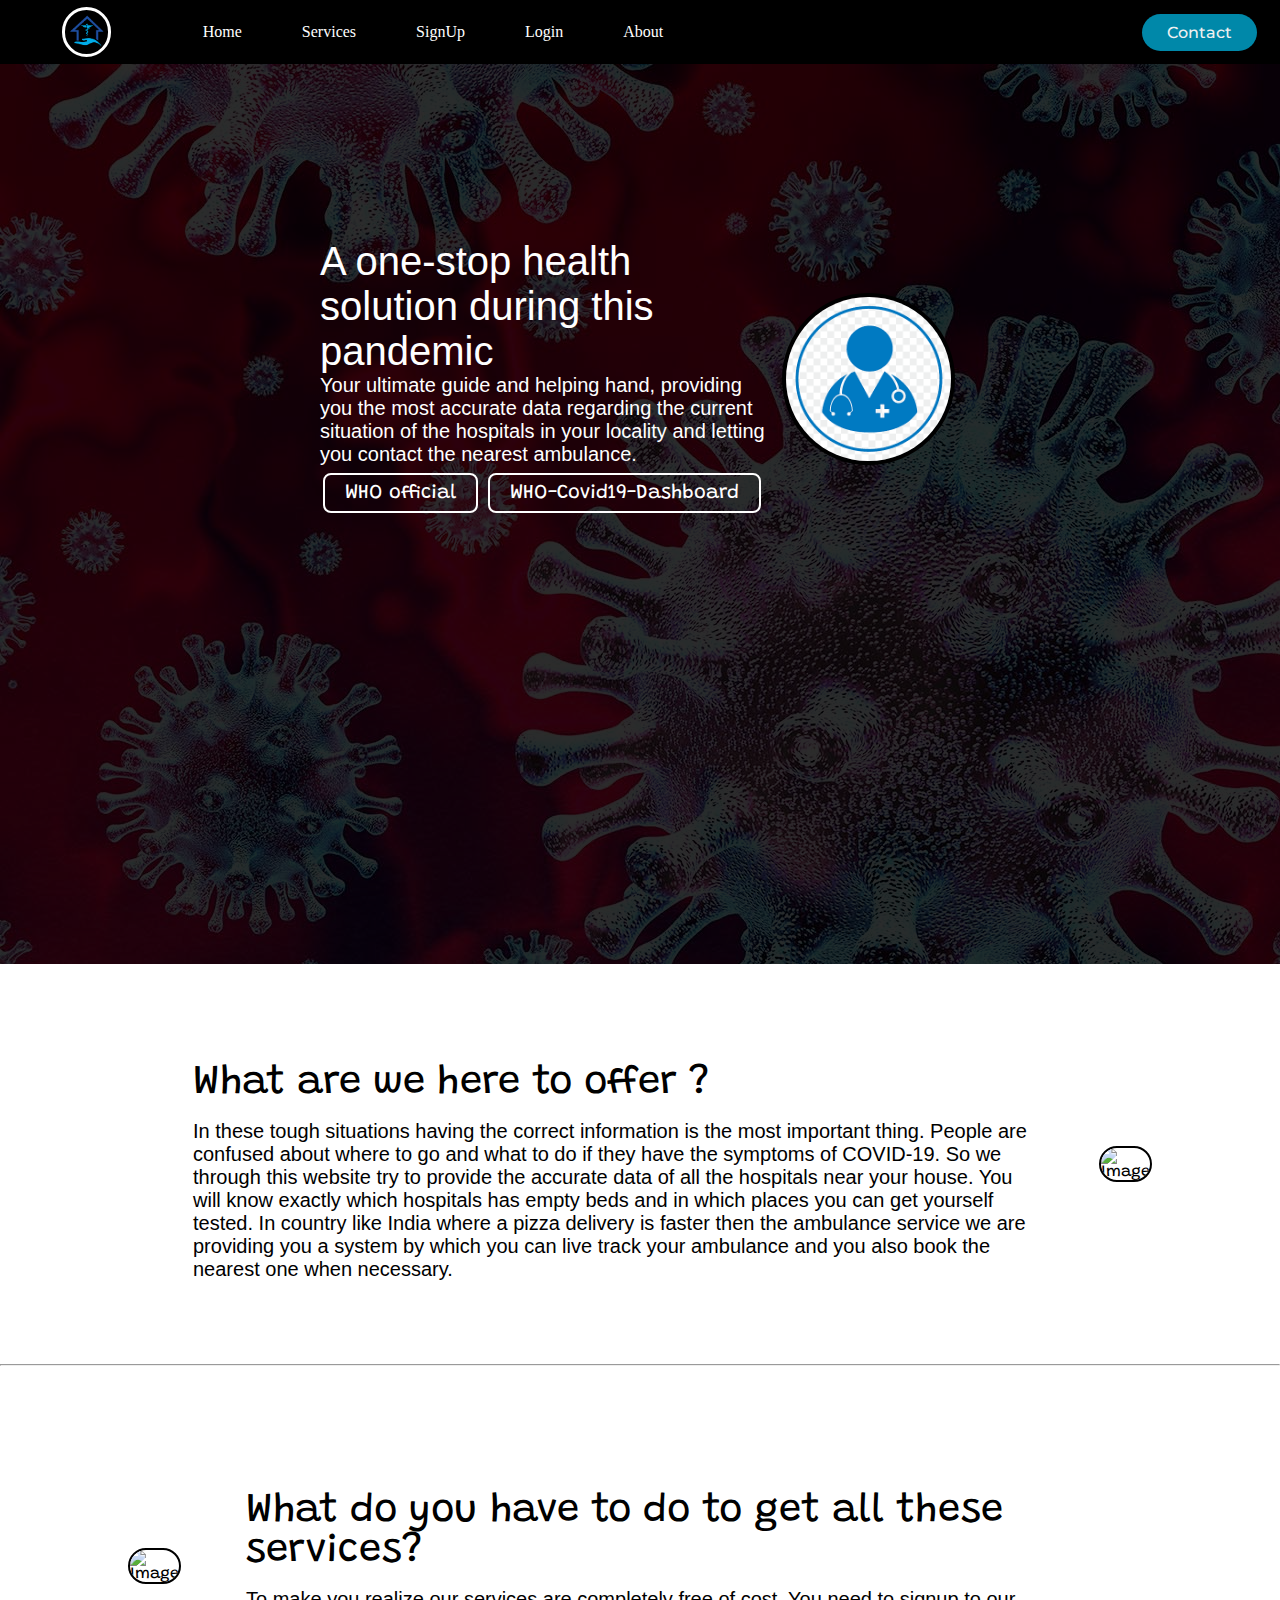
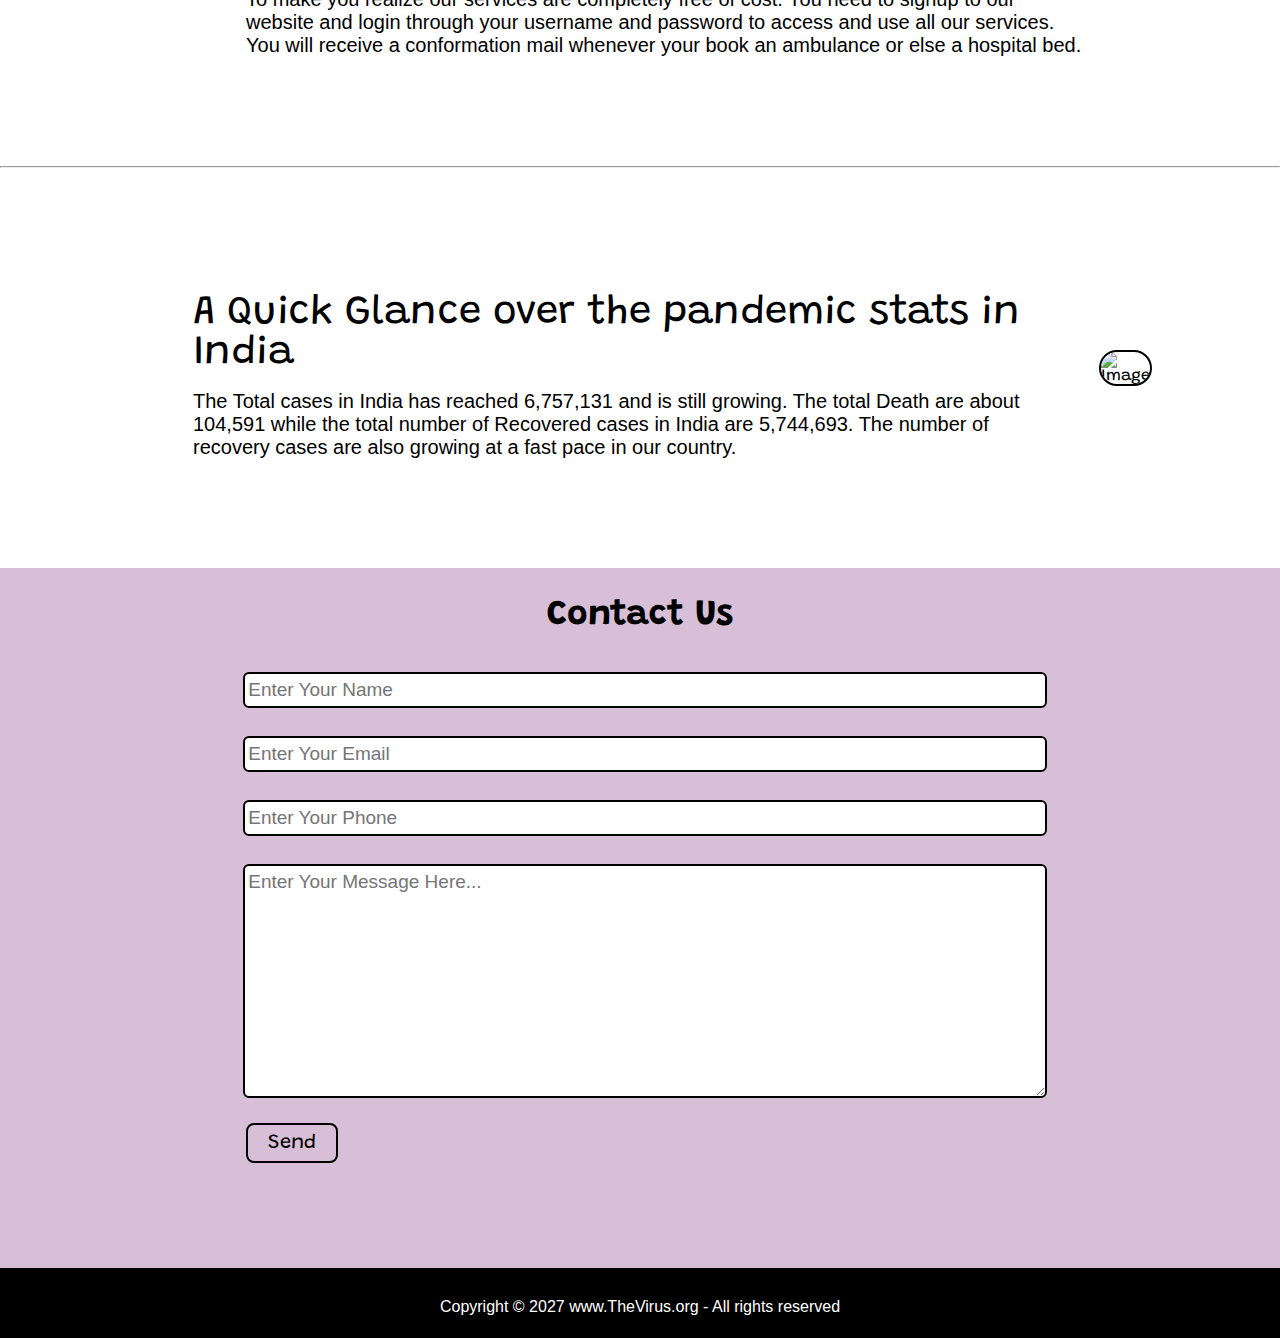
==== index.html @ 6fb3fda1 "update index" ====
<!DOCTYPE html>
    <head>
        <meta charset="utf-8">
        <meta http-equiv="X-UA-Compatible" content="IE=edge">

        <title>THEVIRUS.org</title>
        <meta name="description" content="">
        <meta name="viewport" content="width=device-width, initial-scale=1">
        
        <link rel="stylesheet" href="style.css" class="rel">
    <link rel="stylesheet" href="responsive.css" class="rel">

        <link href="https://fonts.googleapis.com/css?family=Montserrat:500&display=swap" rel="stylesheet">
    </head>
    <body>
        <nav class="navbar h-nav-resp" style="background: black;">
            <ul class="nav-list v-class-resp">
                <div class="logo"><img src="images/logo-1.png" alt="logo"></div>
                <li><a href="#">Home</a></li>
                <li><a href="#about">Services</a></li>
                <li><a href="#blog">SignUp</a></li>
                <li><a href="#blog">Login</a></li>
                <li><a href="">About</a></li>
            </ul>
            <div class="rightNav v-class-resp">
                <a class="cta" href="#contact">Contact</a>
            </div>
            <div class="burger">
                <div class="line"></div>
                <div class="line"></div>
                <div class="line"></div>
            </div>
        </nav>    
        <section class="background firstsection" style=" background: rgba(0, 0, 0, 0.829) url('corona-back.jpg');">
            <div class="box-main">
                <div class="firstHalf">
                    <p class="text-big">A one-stop health solution during this pandemic</p>
                    <p class="text-small">Your ultimate guide and helping hand, providing you the most accurate data regarding 
                        the current situation of the hospitals in your locality and letting you contact the nearest ambulance.</p>
                        <div class="buttons">
                           <a href="https://www.who.int/"><button class="btn">WHO official</button></a> 
                            <a href="https://covid19.who.int/"><button class="btn">WHO-Covid19-Dashboard</button></a>
                        </div>
                </div>
                <div class="secondHalf">   
                   <img src="logo.png" alt="logo">
                </div>
            </div>
        </section> 
        <section class="section" id="about">
            <div class="paras">
            <p class="sectionTag text-big">What are we here to offer ?</p>
            <p class="sectionSubTag text-small"> In these tough situations having the correct information is the most important thing. 
                People are confused about where to go and what to do if they have the symptoms of COVID-19. 
                So we through this website try to provide the accurate data of all the hospitals near your house. 
                You will know exactly which hospitals has empty beds and in which places you can get yourself tested. 
                In country like India where a pizza delivery is faster then the ambulance service we are providing you a system 
                by which you can live track your ambulance and you also book the nearest one when necessary.
            </p>
        </div>
            <div class="thumbnail">
                <img src="https://source.unsplash.com/900x900/?pandemic,Coronavirus" alt="Image" class="imgFluid">
            </div>
        </section>
        <hr>
        <section class="section section-left">
            <div class="paras">
            <p class="sectionTag text-big">What do you have to do to get all these services?</p>
            <p class="sectionSubTag text-small">To make you realize our services are completely free of cost. 
                You need to signup to our website and login through your username and password to access and use all our services.
                 You will receive a conformation mail whenever your book an ambulance or else a hospital bed.

            </p>
        </div>
            <div class="thumbnail">
                <img src="https://source.unsplash.com/900x900/?Covid19,face-masks" alt="Image" class="imgFluid">
            </div>
        </section>
        <hr>
        <section class="section">
            <div class="paras">
            <p class="sectionTag text-big">A Quick Glance over the pandemic stats in India</p>
            <p class="sectionSubTag text-small"> The Total cases in India has reached 6,757,131	and is still growing.
                 The total Death are about 104,591 while the total number of Recovered cases in India are 5,744,693. The 
                 number of recovery cases are also growing at a fast pace in our country.  
            </p>
        </div>
            <div class="thumbnail">
                <img src="https://source.unsplash.com/900x900/?coronavirus,vaccine" alt="Image" class="imgFluid">
            </div>
        </section>
        
        <section class="contact" id="contact" action="contactform.php" method="post">
            <h1 class="text-center">Contact Us</h1 >
            <div class="form">
            
            <form action="contactform.php" method="post" >
                
                <input type="text" name="name" class="form-input" placeholder="Enter Your Name" required><br>
                
                <input type="email" name="email" class="form-input" placeholder="Enter Your Email" required><br>
                
                <input type="tel" name="phone" class="form-input" placeholder="Enter Your Phone" required><br>
                
                <textarea name="msg" class="form-input" cols="30" rows="10" placeholder="Enter Your Message Here..." required></textarea><br>
                <input type="submit" name="submit" value="Send" class="btn btn-dark">
            </form>
        </div>
        </section>
        <footer>
            <p class="text-footer">
                Copyright &copy; 2027 www.TheVirus.org - All rights reserved
            </p>
        </footer>

        <script type="text/javascript" src="resp.js"></script>
    </body>
</html>
---- style.css ----
@import url('https://fonts.googleapis.com/css2?family=Grandstander:wght@100;400&display=swap');
*{
    margin: 0;
    padding: 0;
}
html{
    scroll-behavior: smooth;
}


.logo{
    width: 20%;
    display: flex;
    justify-content: center;
    align-items : center;
}
.logo img{
    width: 25%;
    border: 3px solid white;
    border-radius: 50px;
    margin: 1px;
}
.navbar{
    display: flex;
    align-items: center;
    justify-content: center;
    position: sticky;
    top: 0;
    cursor: pointer;
    
}
.nav__links a,
.cta,
.overlay__content a {
  font-family: "Montserrat", sans-serif;
  font-weight: 500;
  color: #edf0f1;
  text-decoration: none;
}
.cta {
    padding: 9px 25px;
    background-color: rgba(0, 136, 169, 1);
    border: none;
    border-radius: 50px;
    cursor: pointer;
    transition: background-color 0.3s ease 0s;
  }
.nav-list{
width:70%;
display: flex;
align-items: center;
}
.nav-list li{
list-style: none; 
padding: 23px 30px; 
}
.nav-list li a{
text-decoration: none;
color: white;
}
.nav-list li a:hover{
    text-decoration: none;
    color: grey;
    }
.rightNav{
     width: 30%;
     text-align: right;
     padding: 0 23px;
     color: white;
}
.rightNav li{
    width: 30%;
    text-align: right;
    padding: 0 23px;
    color: white;
}

#search{
     padding: 5px;
     font-size: 17px;
     border: 2px solid grey;
     border-radius: 9px; 
     background: none;
    /* color: white; */
}
.background{
    background: rgba(0, 0, 0, 0.829) url('corona-back.jpg');
    background-size: 2000px;
    background-blend-mode: darken;
}

.firstsection{
    height: 100vh;
}
.box-main{
    display: flex;
    justify-content: center;
    align-items: center;
    color: white;
    font-family: 'Segoe UI', 'Segoe UI', Tahoma, Geneva, Verdana, sans-serif;
    max-width: 50%;
    margin: auto;
    height: 70%;
}
.firstHalf{
    width: 75%;
    display: flex;
    flex-direction: column ;
    justify-content: center;
}
.secondHalf{
    width: 30%;
}
.secondHalf img{
width: 90%;
border: 4px solid black;
border-radius: 200px;
display: block;
margin: auto;
}
.text-big{
font-size: 40px;
}
.text-small{
    font-size: 20px;
}
.btn{
    padding: 8px 20px ;
    margin: 7px 3px;
    border: 2px solid white;
    border-radius: 8px;
    font-size: 15px;
    background: none;
    color: white;
    cursor: pointer;
    font-family: 'Grandstander', cursive;
    font-size: 20px; 
}
.btn-sm{
    padding: 6px 10px;
    vertical-align: middle;
    font-size: 16px; 
}
.btn-dark{
    color: black;
    border: 2px solid black;
}
.section{
    height: 400px;
    display: flex;
    align-items: center;
    justify-content: space-evenly;
    max-width: 80%;
    margin: auto;
    font-family: 'Grandstander', cursive;
    
}
.section-left{
    flex-direction:row-reverse ;
}
.paras{
    padding: 0px 65px;
}
.sectionTag{
    padding:  16px 0;
}
.sectionSubTag{
    font-family: 'Segoe UI', Tahoma, Geneva, Verdana, sans-serif;
}
.thumbnail img{
    width: 250px;
    border: 2px solid black;
    border-radius: 25px;
    margin: top;
}
.contact{
    background-color: thistle;
    height: 700px;
}
.text-center{
    text-align: center;
    padding-top: 30px;
    font-family: 'Grandstander', cursive;
    font-size: 35px;
}
.form{
    max-width: 62%;
    margin: 25px auto;
}
.form-input{
    margin: 14px 0;
    padding: 5px 3px;
    width: 100%;
    border: 2px solid black;
    border-radius: 6px;
    font-size: 19px;
    font-family: 'Gill Sans', 'Gill Sans MT', Calibri, 'Trebuchet MS', sans-serif;
}
.text-footer
{
    text-align: center;
    padding: 30px 0;
    font-family: 'Segoe UI', Tahoma, Geneva, Verdana, sans-serif;
    display: flex;
    justify-content: center; 
    color: white;
     background: black;
     height: 10px;
}
.burger{
    display: none;
    position: absolute;
    cursor: pointer;
    right: 5%;
    top: 15px; 
}
.line{
    width: 33px;
    background-color: white;
    height: 4px;
    margin: 3px 3px; 

}
---- responsive.css ----
@media only screen and (max-width: 1140px){
    .nav-list{
        flex-direction: column;
    }
    .navbar{
        flex-direction: column;
        transition: all 0.7s ease-out;
        height: 478px;
    }
    .rightNav{
        text-align: center;
        color: white;
    }
    .box-main{
        flex-direction: column-reverse;
        max-width: 100%;
    }
    #search{
        width: 100%;
    }
    .burger{
        display: block; 
    }
    .h-nav-resp{
        height: 72px;
    }
    .v-class-resp{
        opacity: 0;
    }
    .section{
        height: fit-content;
        flex-direction: column-reverse ;
        text-align: center;
        padding: 20px;
    }
    .text-small{
        text-align: center;
    }
    .text-big{
        text-align: center;
    }
    .buttons{
        text-align: center;
    }
    .paras{
        padding: 0px;
    }
}
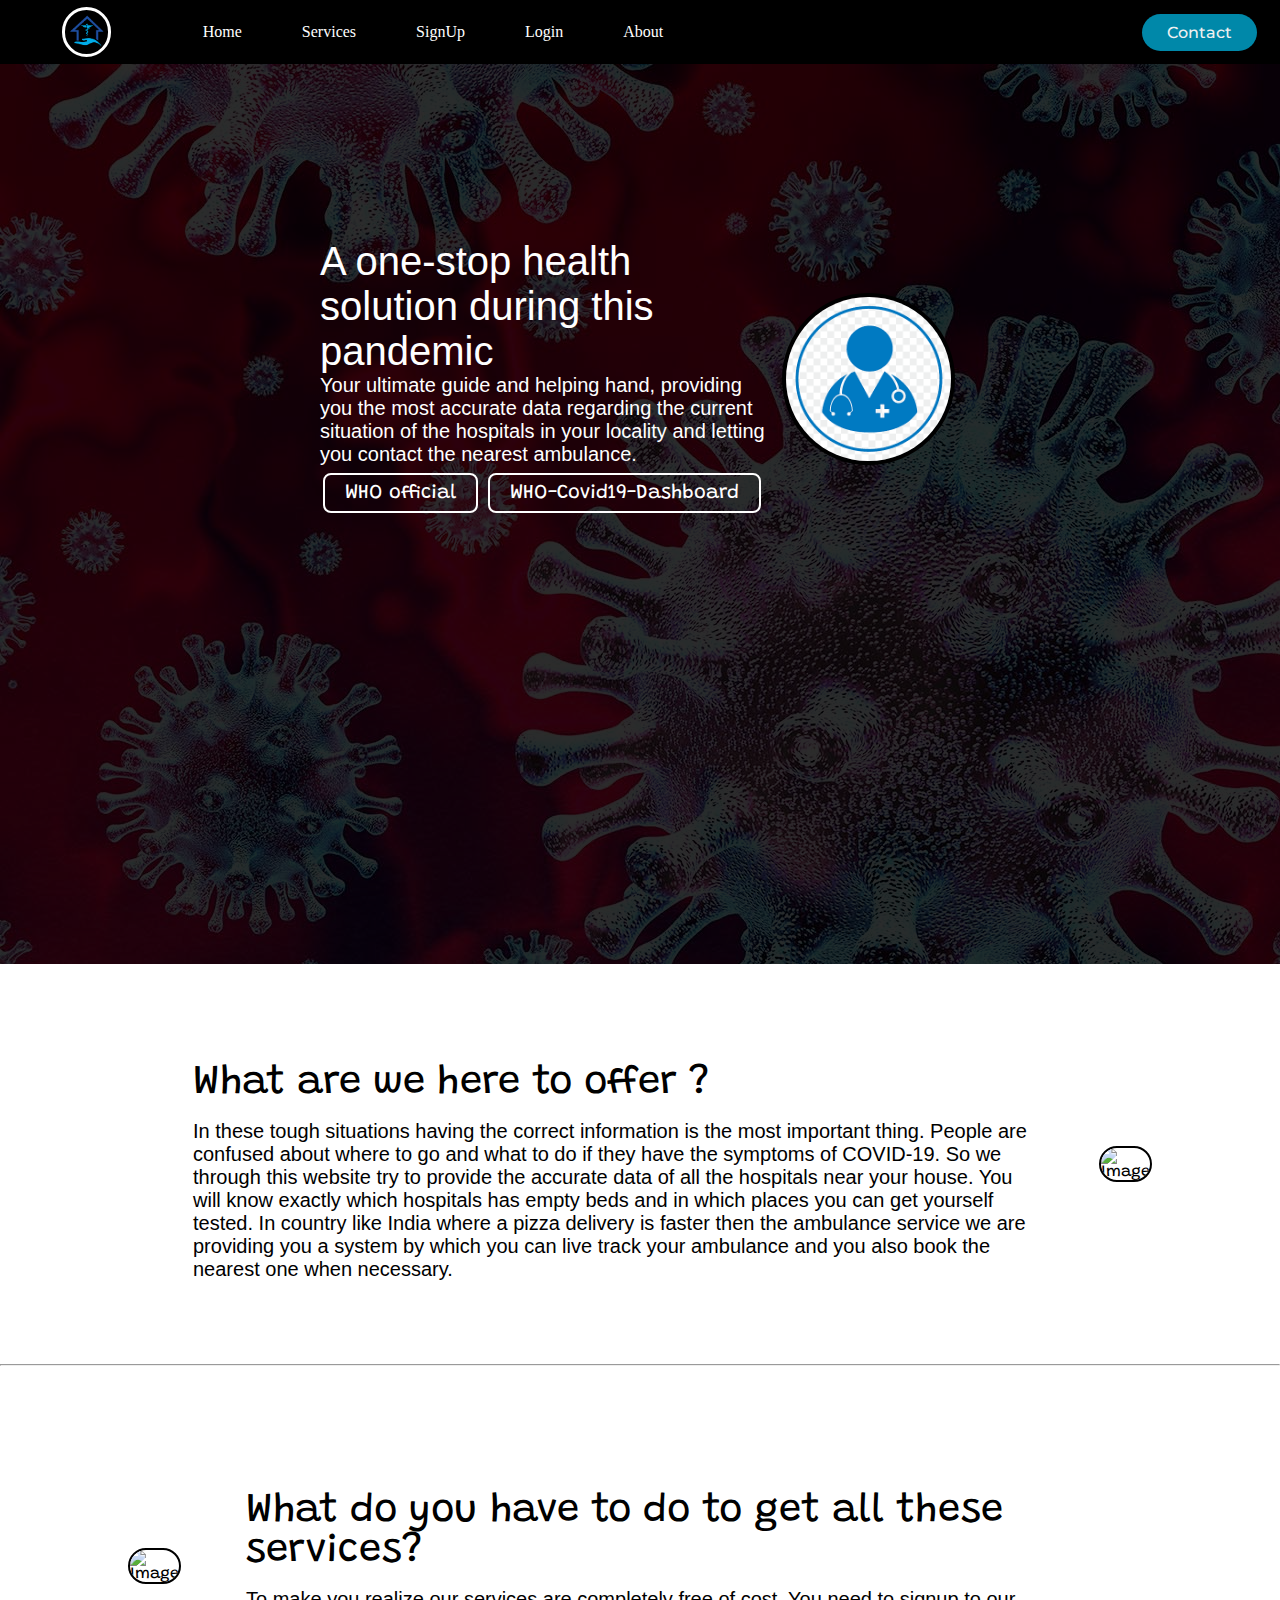
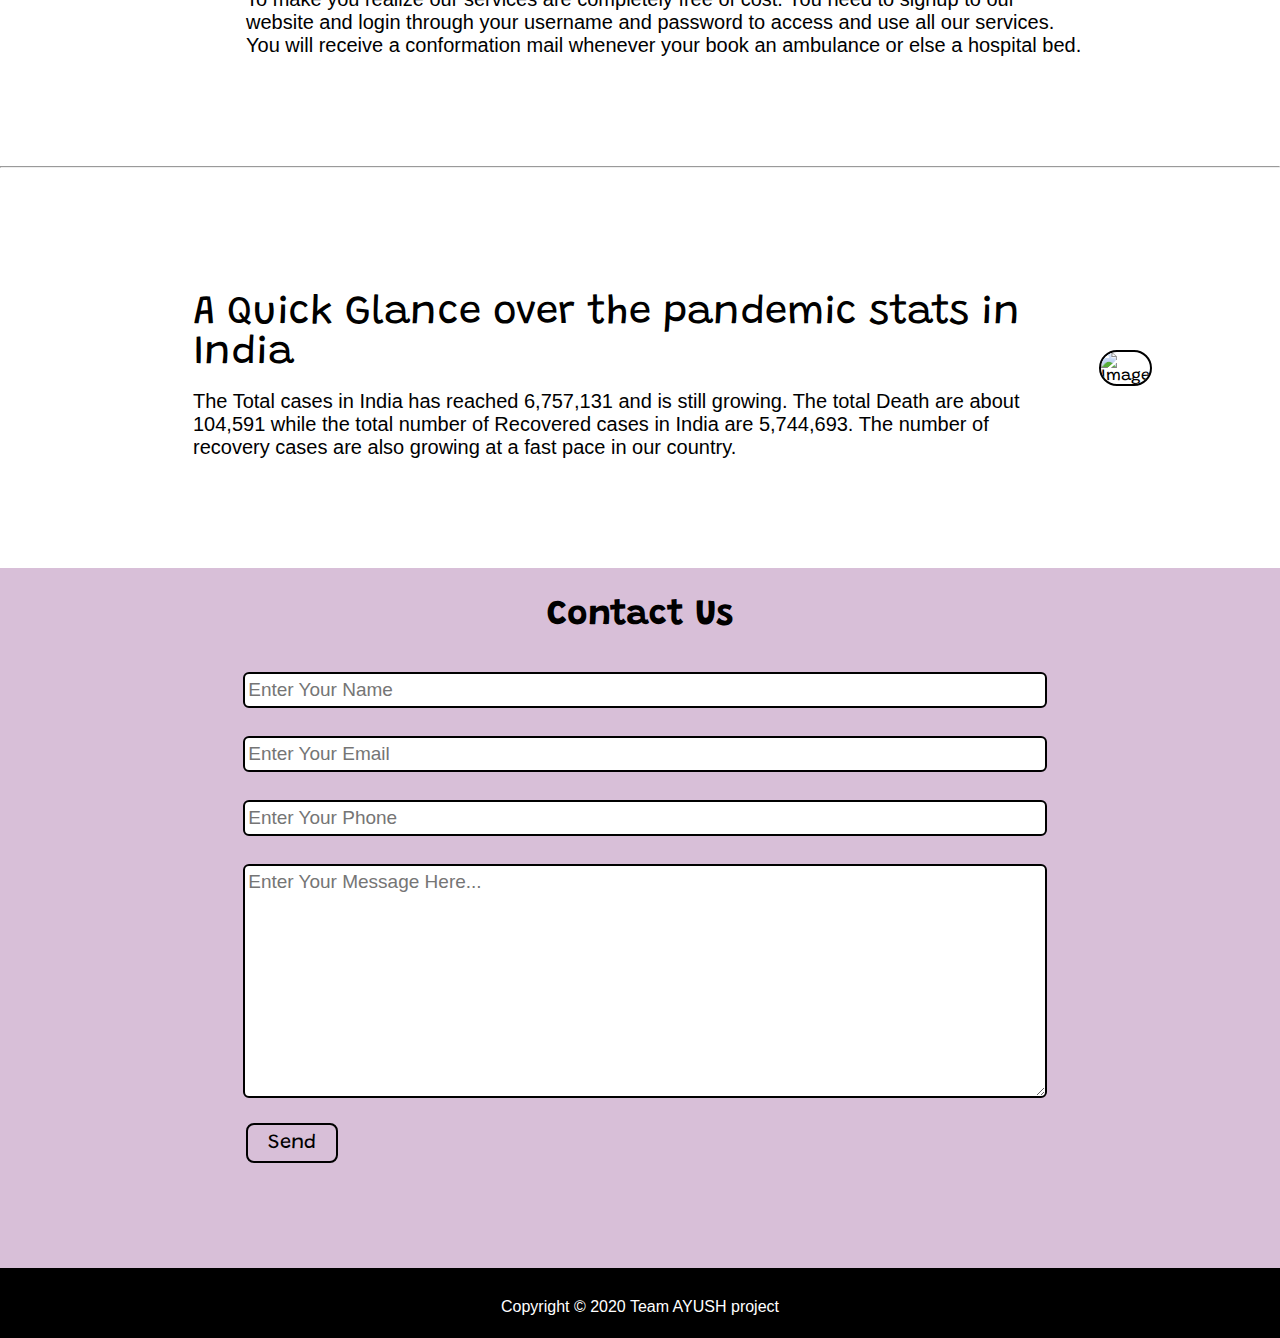
==== commit 50baac2a: "Update index.html" ====
--- a/index.html
+++ b/index.html
@@ -109,7 +109,7 @@
         </section>
         <footer>
             <p class="text-footer">
-                Copyright &copy; 2027 www.TheVirus.org - All rights reserved
+                Copyright &copy; 2020 Team AYUSH project
             </p>
         </footer>
 
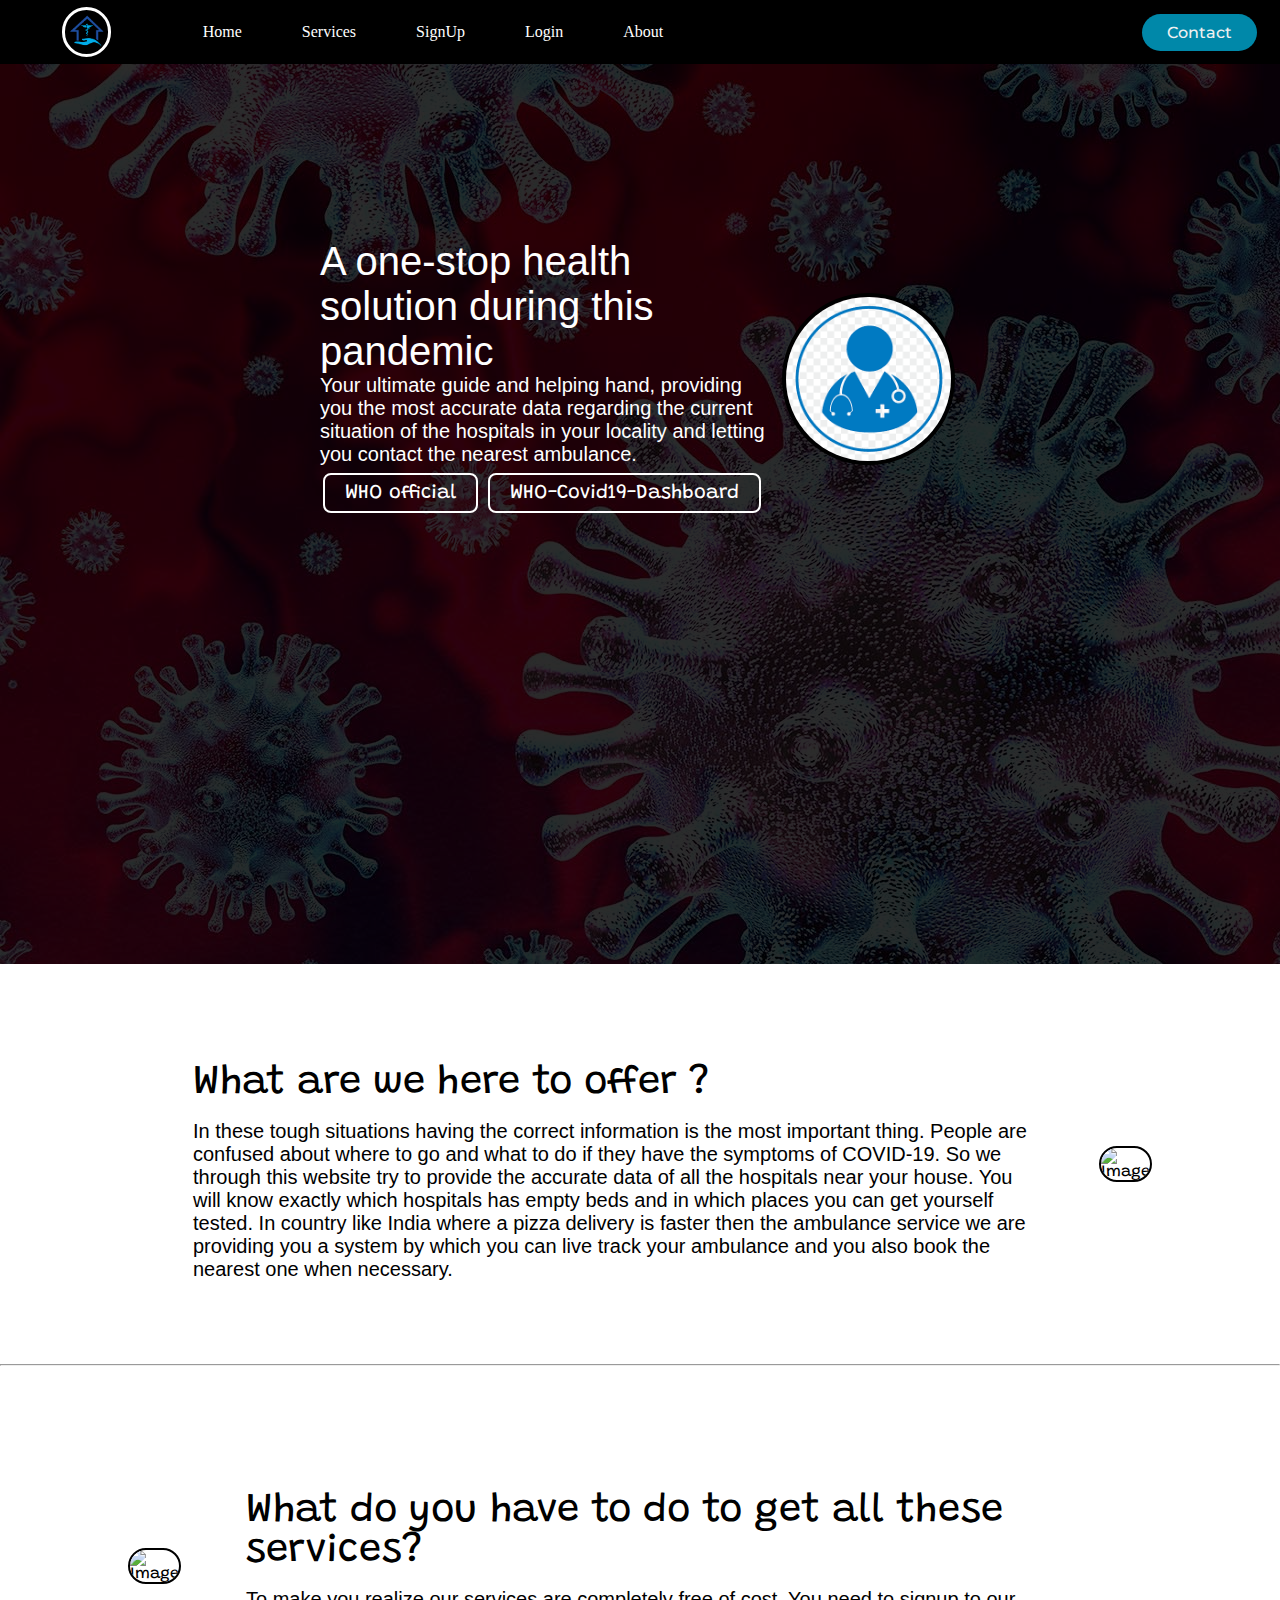
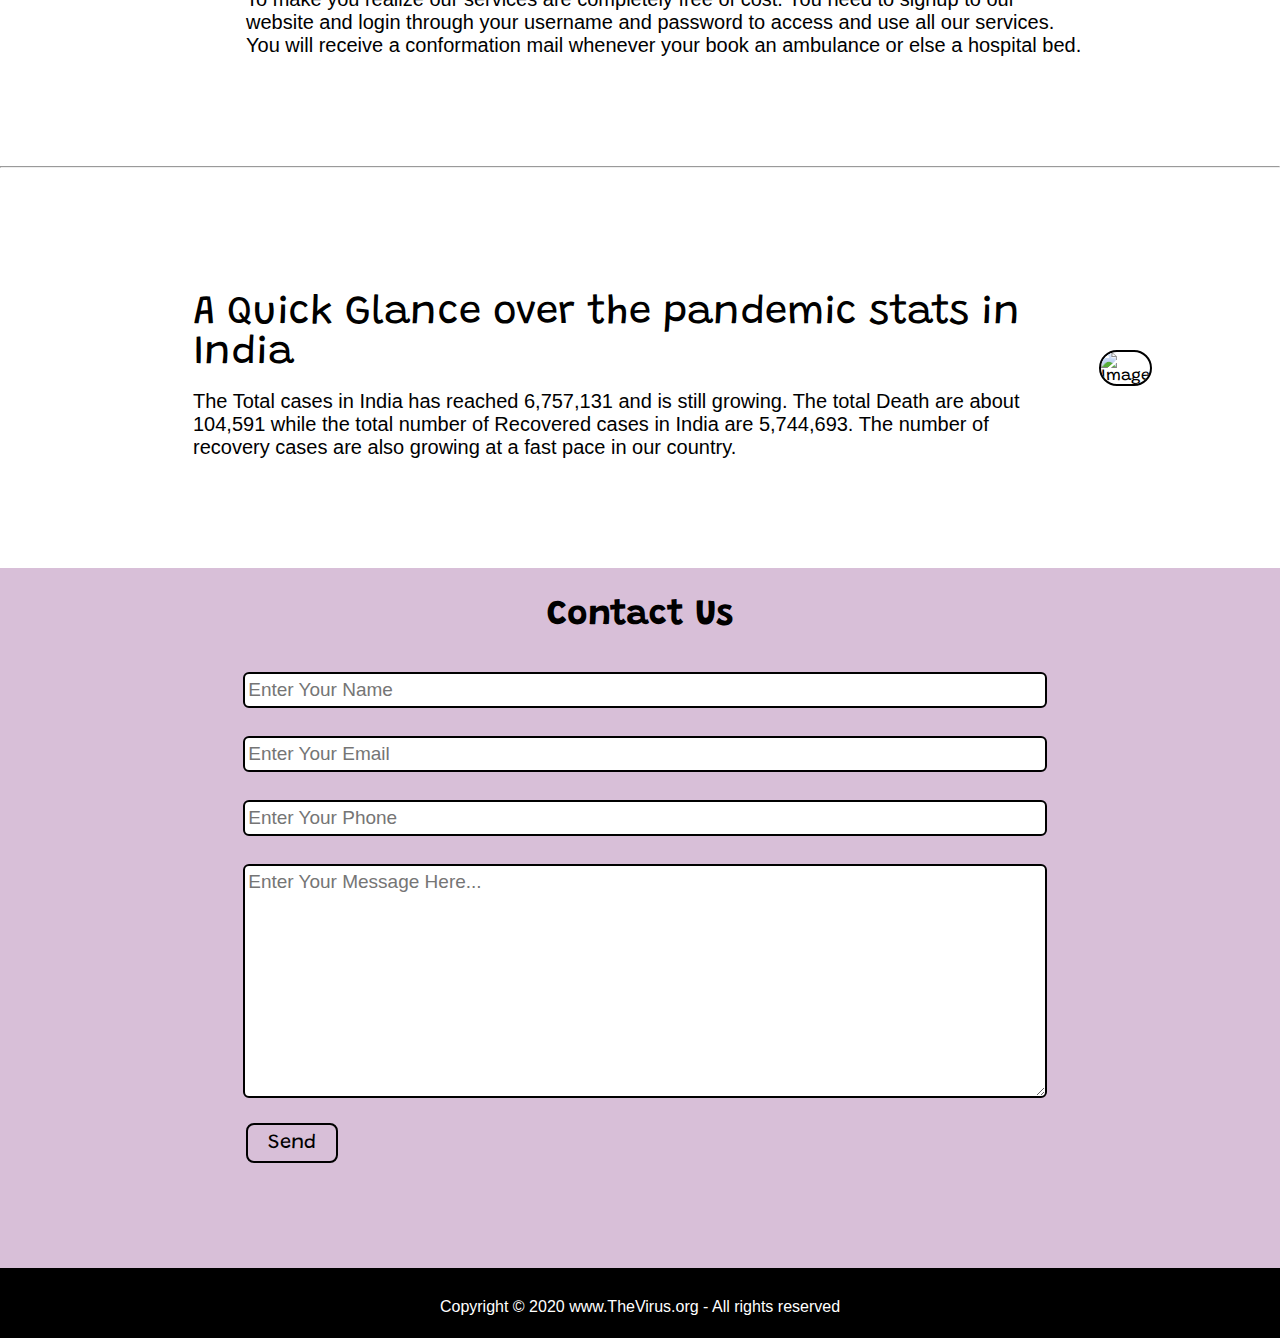
==== commit f3b83dfb: "updated" ====
--- a/index.html
+++ b/index.html
@@ -109,7 +109,7 @@
         </section>
         <footer>
             <p class="text-footer">
-                Copyright &copy; 2020 Team AYUSH project
+                Copyright &copy; 2020 www.TheVirus.org - All rights reserved
             </p>
         </footer>
 
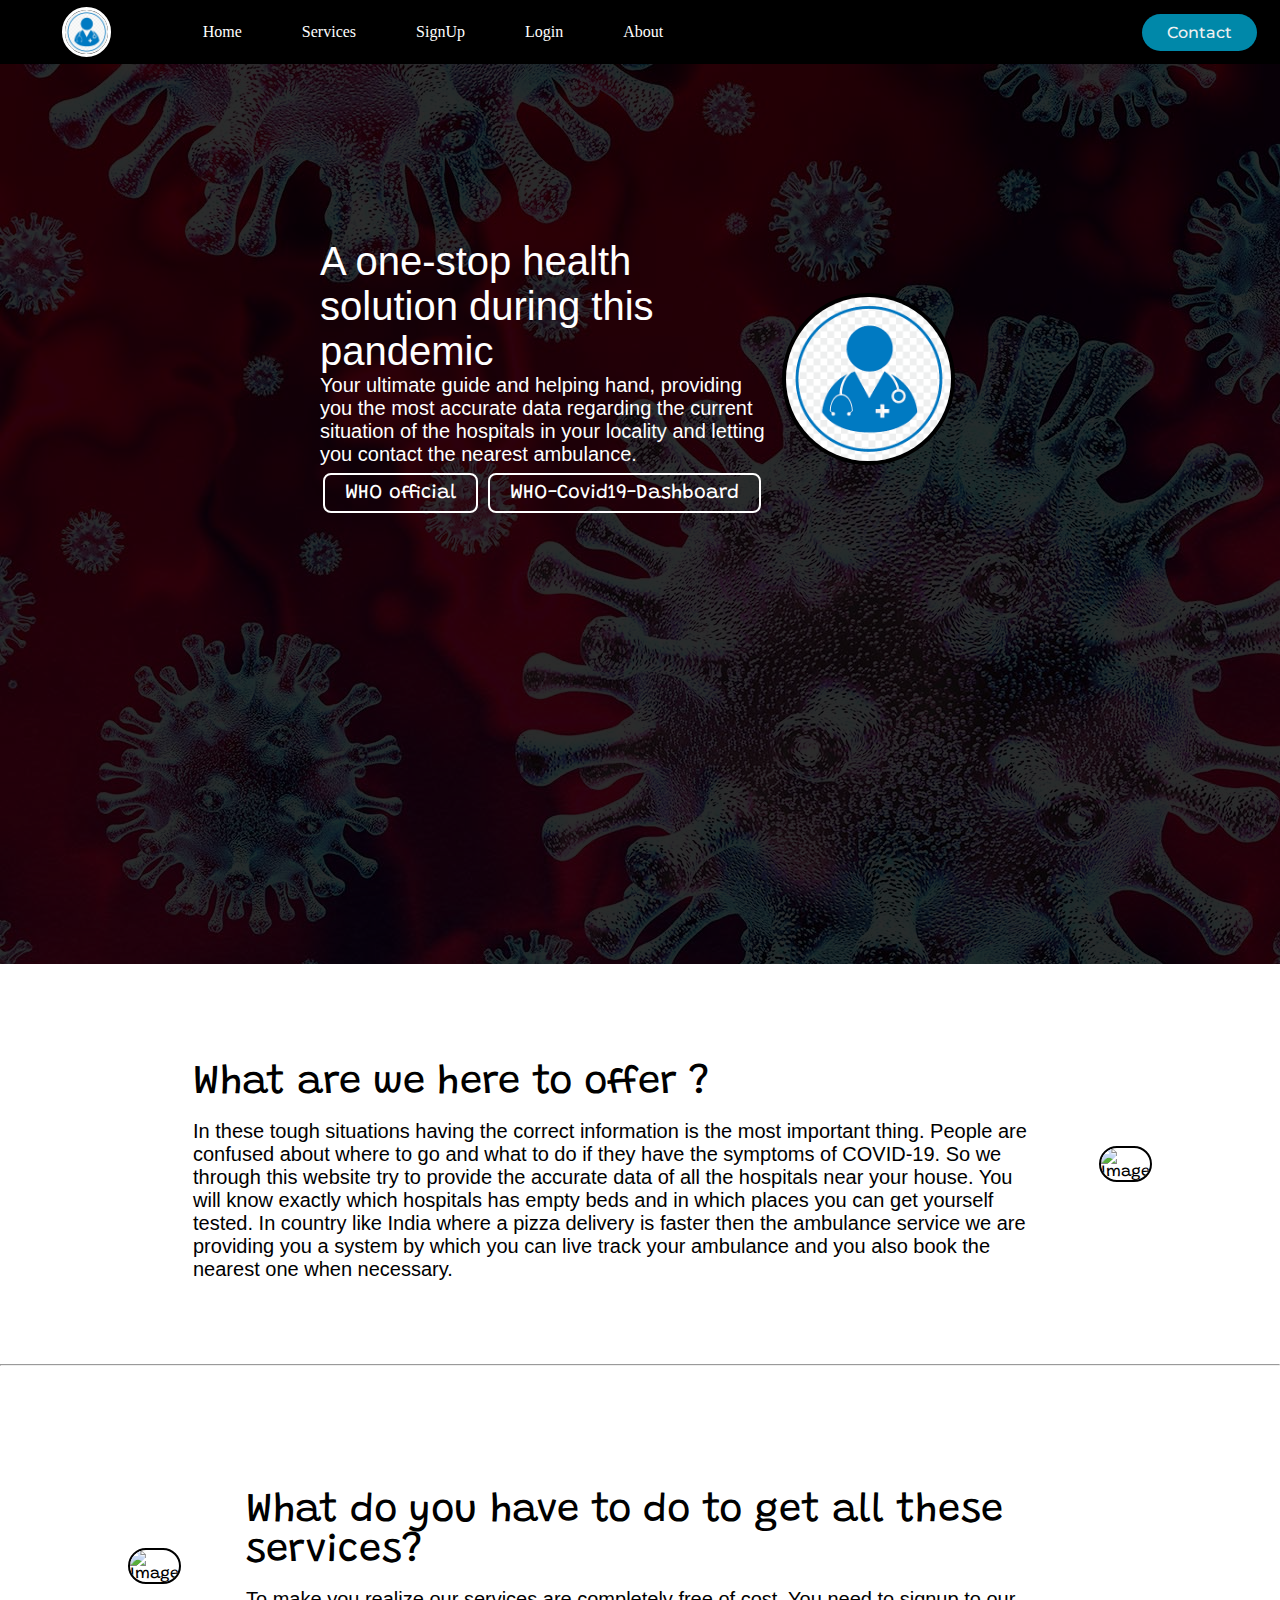
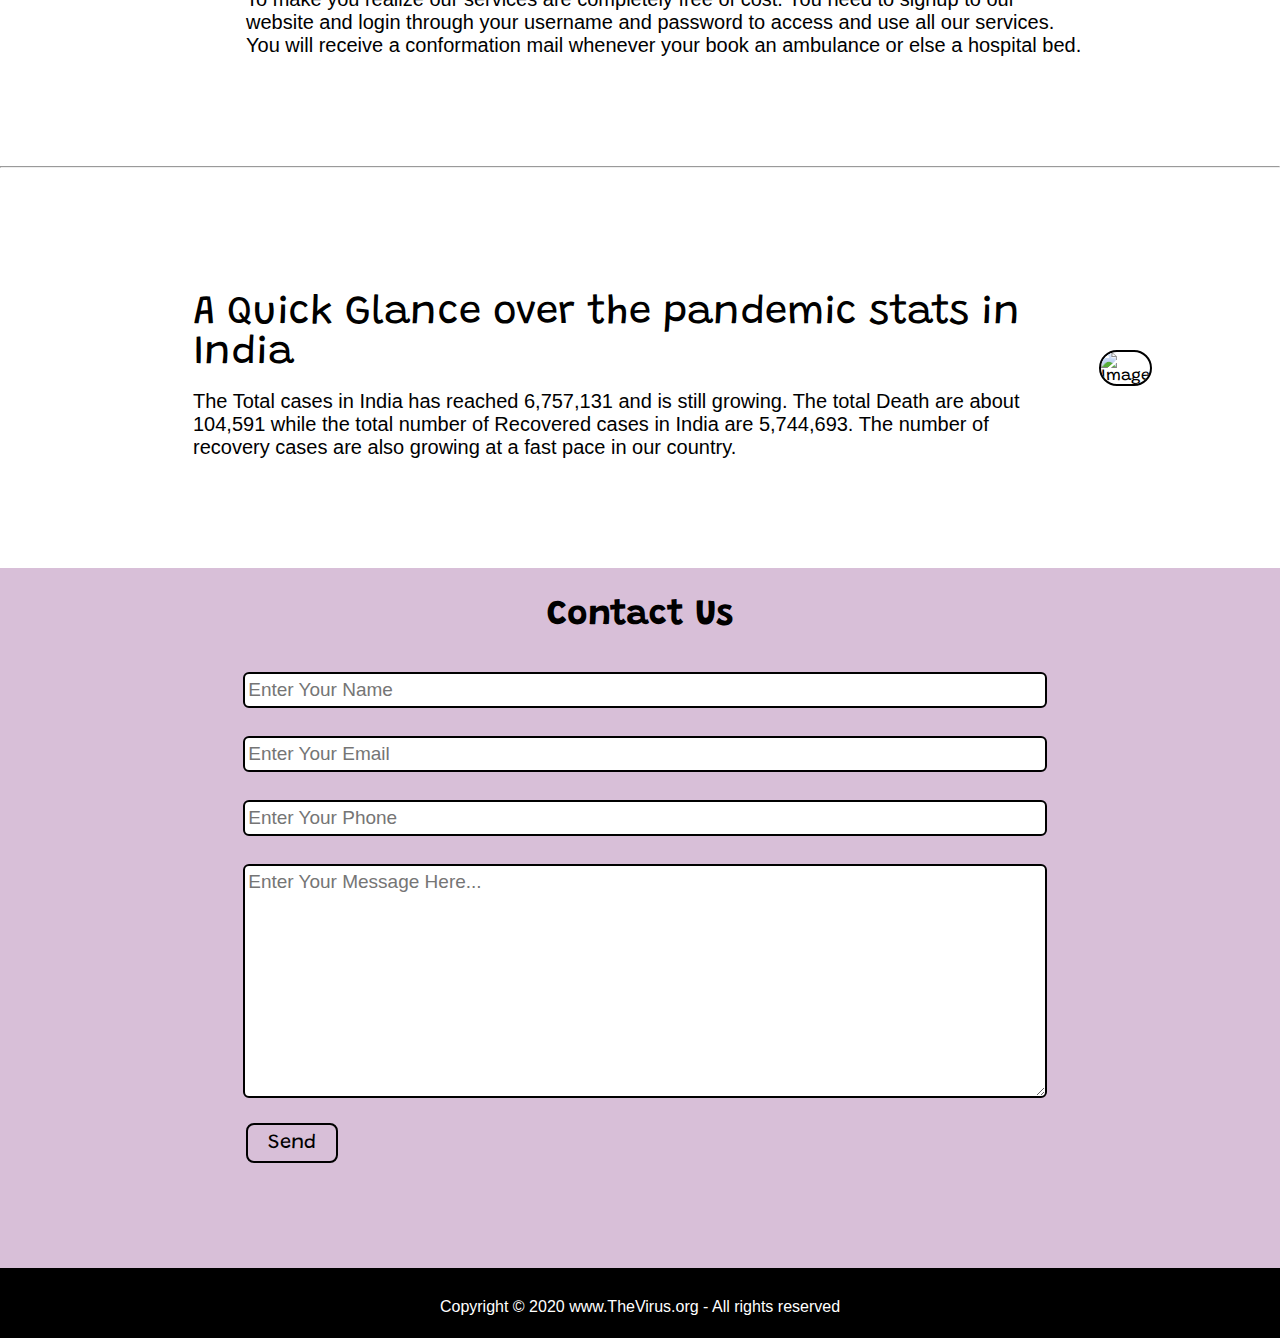
==== commit f61dd3f4: "logo changed" ====
--- a/index.html
+++ b/index.html
@@ -15,7 +15,7 @@
     <body>
         <nav class="navbar h-nav-resp" style="background: black;">
             <ul class="nav-list v-class-resp">
-                <div class="logo"><img src="images/logo-1.png" alt="logo"></div>
+                <div class="logo"><img src="logo.png" alt="logo"></div>
                 <li><a href="#">Home</a></li>
                 <li><a href="#about">Services</a></li>
                 <li><a href="#blog">SignUp</a></li>
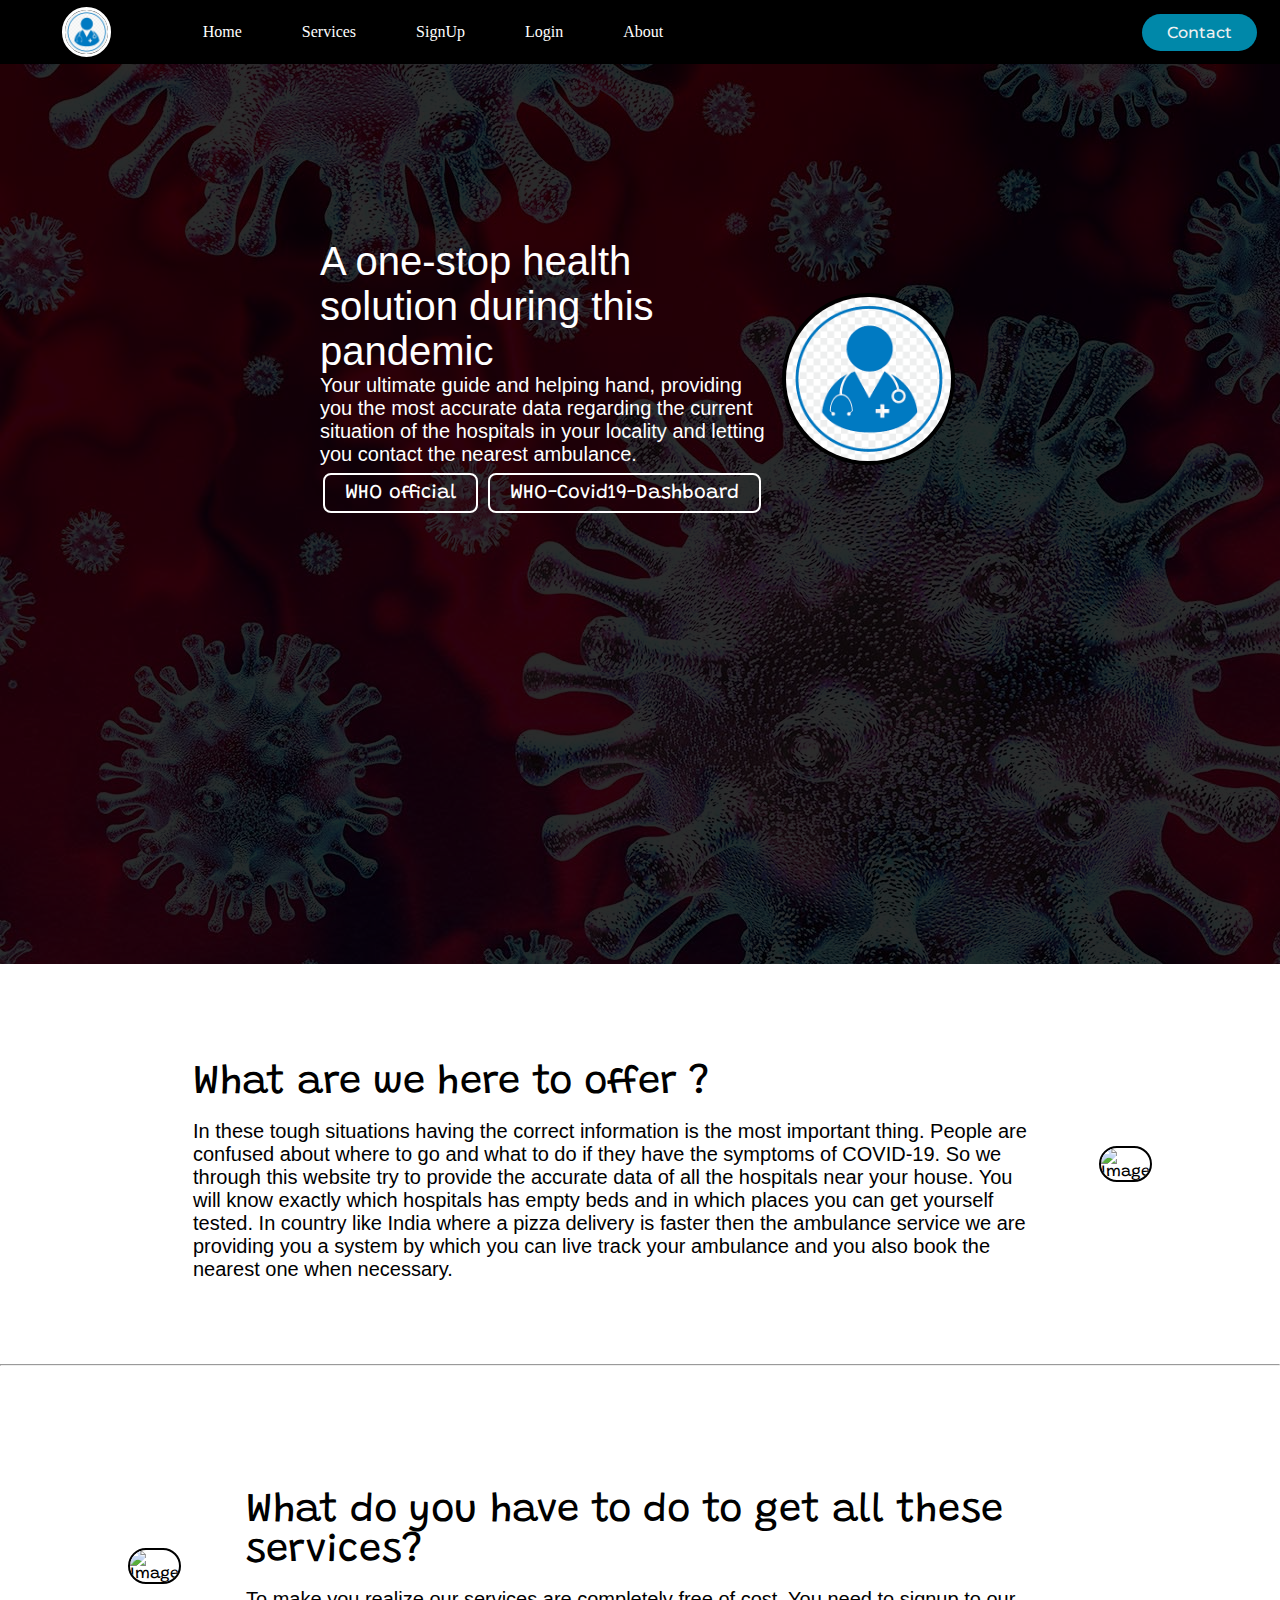
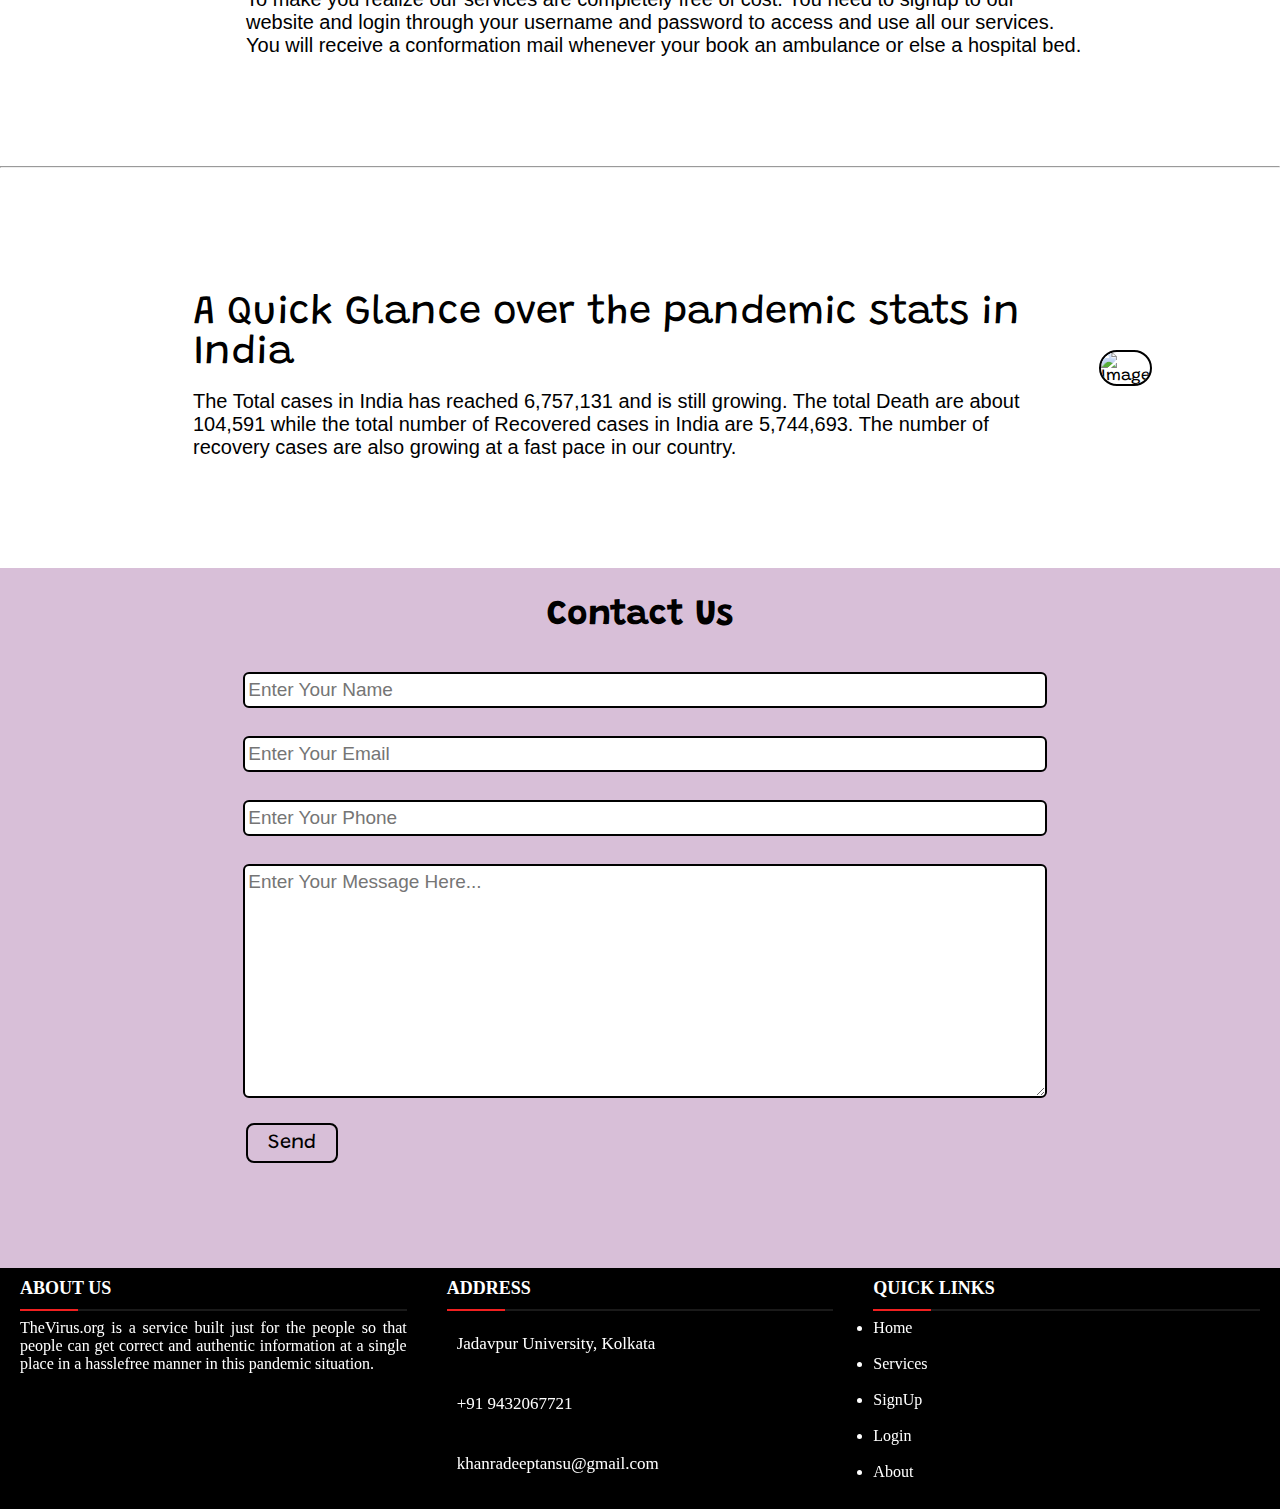
==== commit a5b1cfa1: "footer changed" ====
--- a/index.html
+++ b/index.html
@@ -106,13 +106,63 @@
                 <input type="submit" name="submit" value="Send" class="btn btn-dark">
             </form>
         </div>
-        </section>
-        <footer>
-            <p class="text-footer">
-                Copyright &copy; 2020 www.TheVirus.org - All rights reserved
-            </p>
-        </footer>
+    </section>
+    <section>
+        <div class="main-content">
+            <div class="left box" style="background: black;
+            color: white;">
+              <h2>
+      About us</h2>
+      <div class="content">
+                <p>
+      TheVirus.org is a service built just for the people so that people can get correct and authentic information at a single place in a hasslefree manner in this pandemic situation.</p>
+      <div class="social">
+                  <a href="https://facebook.com/"><span class="fab fa-facebook-f"></span></a>
+                  <a href="#"><span class=""></span></a>
+                  <a href="https://instagram.com/"></a><span class="fab fa-instagram"></span></a>
+                  <a href="https://youtube.com/c/"><span class="fab fa-youtube"></span></a>
+                </div>
+      </div>
+      </div>
+      <div class="center box" style="background: black;
+      color: white;">
+              <h2>
+      Address</h2>
+      <div class="content">
+                <div class="place">
+                  <span class="fas fa-map-marker-alt"></span>
+                  <span class="text">Jadavpur University, Kolkata</span>
+                </div>
+      <div class="phone">
+                  <span class="fas fa-phone-alt"></span>
+                  <span class="text">+91 9432067721</span>
+                </div>
+      <div class="email">
+                  <span class="fas fa-envelope"></span>
+                  <span class="text">khanradeeptansu@gmail.com</span>
+                </div>
+      </div>
+      </div>
+      <div class="right box" style="background: black;
+      color: white;">
+              <h2>Quick Links</h2>
+      <div class="content">
+        <li><a href="#">Home</a></li><br>
+        <li><a href="#about">Services</a></li><br>
+        <li><a href="#blog">SignUp</a></li><br>
+        <li><a href="#blog">Login</a></li><br>
+        <li><a href="#about">About</a></li><br>
+      </div>
+                
+                    
+      
+    </section>
 
         <script type="text/javascript" src="resp.js"></script>
     </body>
-</html>+</html>
+
+
+    
+
+
--- a/style.css
+++ b/style.css
@@ -58,6 +58,10 @@
 text-decoration: none;
 color: white;
 }
+.content li a{
+    text-decoration: none;
+color: white;
+}
 .nav-list li a:hover{
     text-decoration: none;
     color: grey;
@@ -221,3 +225,171 @@
     margin: 3px 3px; 
 
 }
+
+
+
+.content1{
+  position: relative;
+  margin: 130px auto;
+  text-align: center;
+  padding: 0 20px;
+}
+.content1 .text{
+  font-size: 2.5rem;
+  font-weight: 600;
+  color: #202020;
+}
+.content1 .p{
+  font-size: 2.1875rem;
+  font-weight: 600;
+  color: #202020;
+}
+footer{
+  position: fixed;
+  bottom: 0px;
+  width: 100%;
+  background: #111;
+}
+.main-content{
+  display: flex;
+}
+.main-content .box{
+  flex-basis: 50%;
+  padding: 10px 20px;
+}
+.box h2{
+  font-size: 1.125rem;
+  font-weight: 600;
+  text-transform: uppercase;
+}
+.box .content{
+  margin: 20px 0 0 0;
+  position: relative;
+}
+.box .content:before{
+  position: absolute;
+  content: '';
+  top: -10px;
+  height: 2px;
+  width: 100%;
+  background: #1a1a1a;
+}
+.box .content:after{
+  position: absolute;
+  content: '';
+  height: 2px;
+  width: 15%;
+  background: #f12020;
+  top: -10px;
+}
+.left .content p{
+  text-align: justify;
+}
+.left .content .social{
+  margin: 20px 0 0 0;
+}
+.left .content .social a{
+  padding: 0 2px;
+}
+.left .content .social a span{
+  height: 40px;
+  width: 40px;
+  background: #1a1a1a;
+  line-height: 40px;
+  text-align: center;
+  font-size: 18px;
+  border-radius: 5px;
+  transition: 0.3s;
+}
+.left .content .social a span:hover{
+  background: #f12020;
+}
+.center .content .fas{
+  font-size: 1.4375rem;
+  background: #1a1a1a;
+  height: 45px;
+  width: 45px;
+  line-height: 45px;
+  text-align: center;
+  border-radius: 50%;
+  transition: 0.3s;
+  cursor: pointer;
+}
+.center .content .fas:hover{
+  background: #f12020;
+}
+.center .content .text{
+  font-size: 1.0625rem;
+  font-weight: 500;
+  padding-left: 10px;
+}
+.center .content .phone{
+  margin: 15px 0;
+}
+.right form .text{
+  font-size: 1.0625rem;
+  margin-bottom: 2px;
+  color: #656565;
+}
+.right form .msg{
+  margin-top: 10px;
+}
+.right form input, .right form .msgForm{
+  width: 100%;
+  font-size: 1.0625rem;
+  background: #151515;
+  padding-left: 10px;
+  border: 1px solid #222222;
+}
+.right form input:focus,
+.right form .msgForm:focus{
+  outline-color: #3498db;
+}
+.right form input{
+  height: 35px;
+}
+.right form .btn{
+  margin-top: 10px;
+}
+.right form .btn button{
+  height: 40px;
+  width: 100%;
+  border: none;
+  outline: none;
+  background: #f12020;
+  font-size: 1.0625rem;
+  font-weight: 500;
+  cursor: pointer;
+  transition: .3s;
+}
+.right form .btn button:hover{
+  background: #000;
+}
+.bottom center{
+  padding: 5px;
+  font-size: 0.9375rem;
+  background: #151515;
+}
+.bottom center span{
+  color: #656565;
+}
+.bottom center a{
+  color: #f12020;
+  text-decoration: none;
+}
+.bottom center a:hover{
+  text-decoration: underline;
+}
+@media screen and (max-width: 900px) {
+  footer{
+    position: relative;
+    bottom: 0px;
+  }
+  .main-content{
+    flex-wrap: wrap;
+    flex-direction: column;
+  }
+  .main-content .box{
+    margin: 5px 0;
+  }
+}
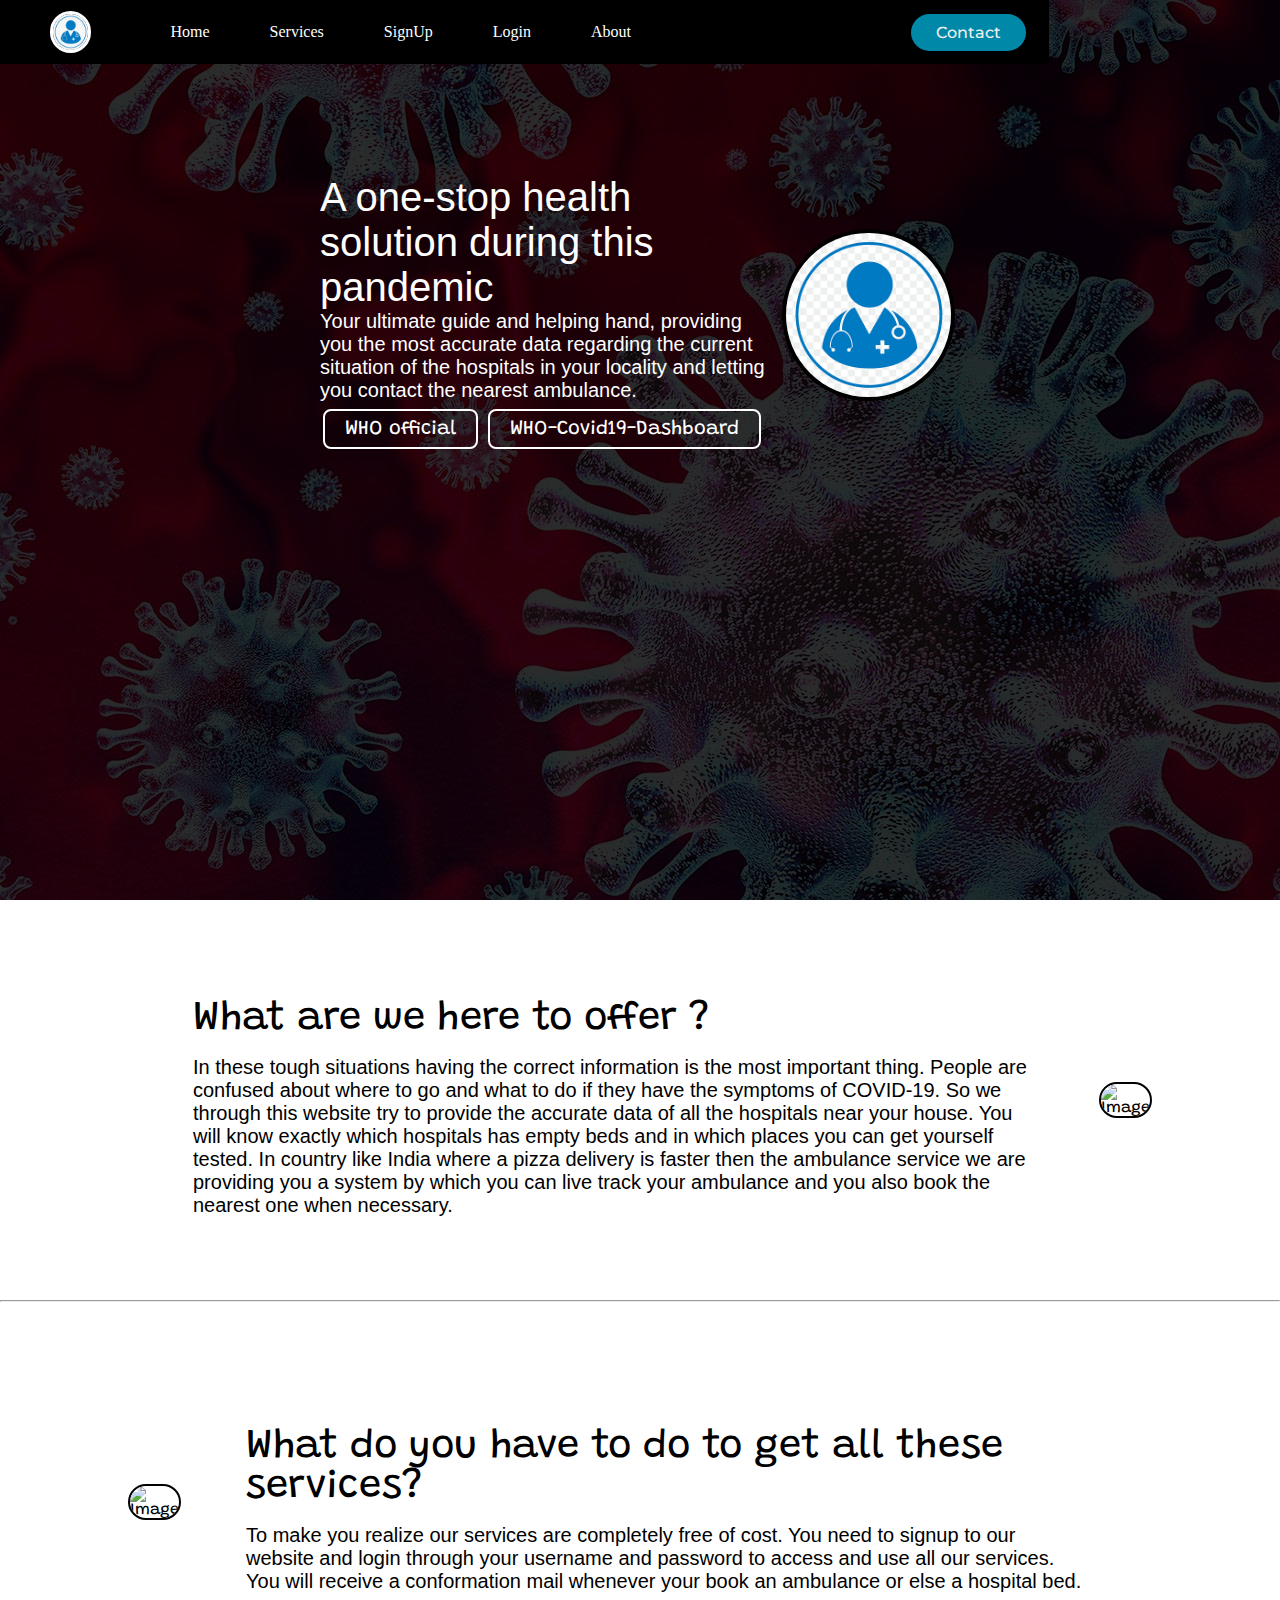
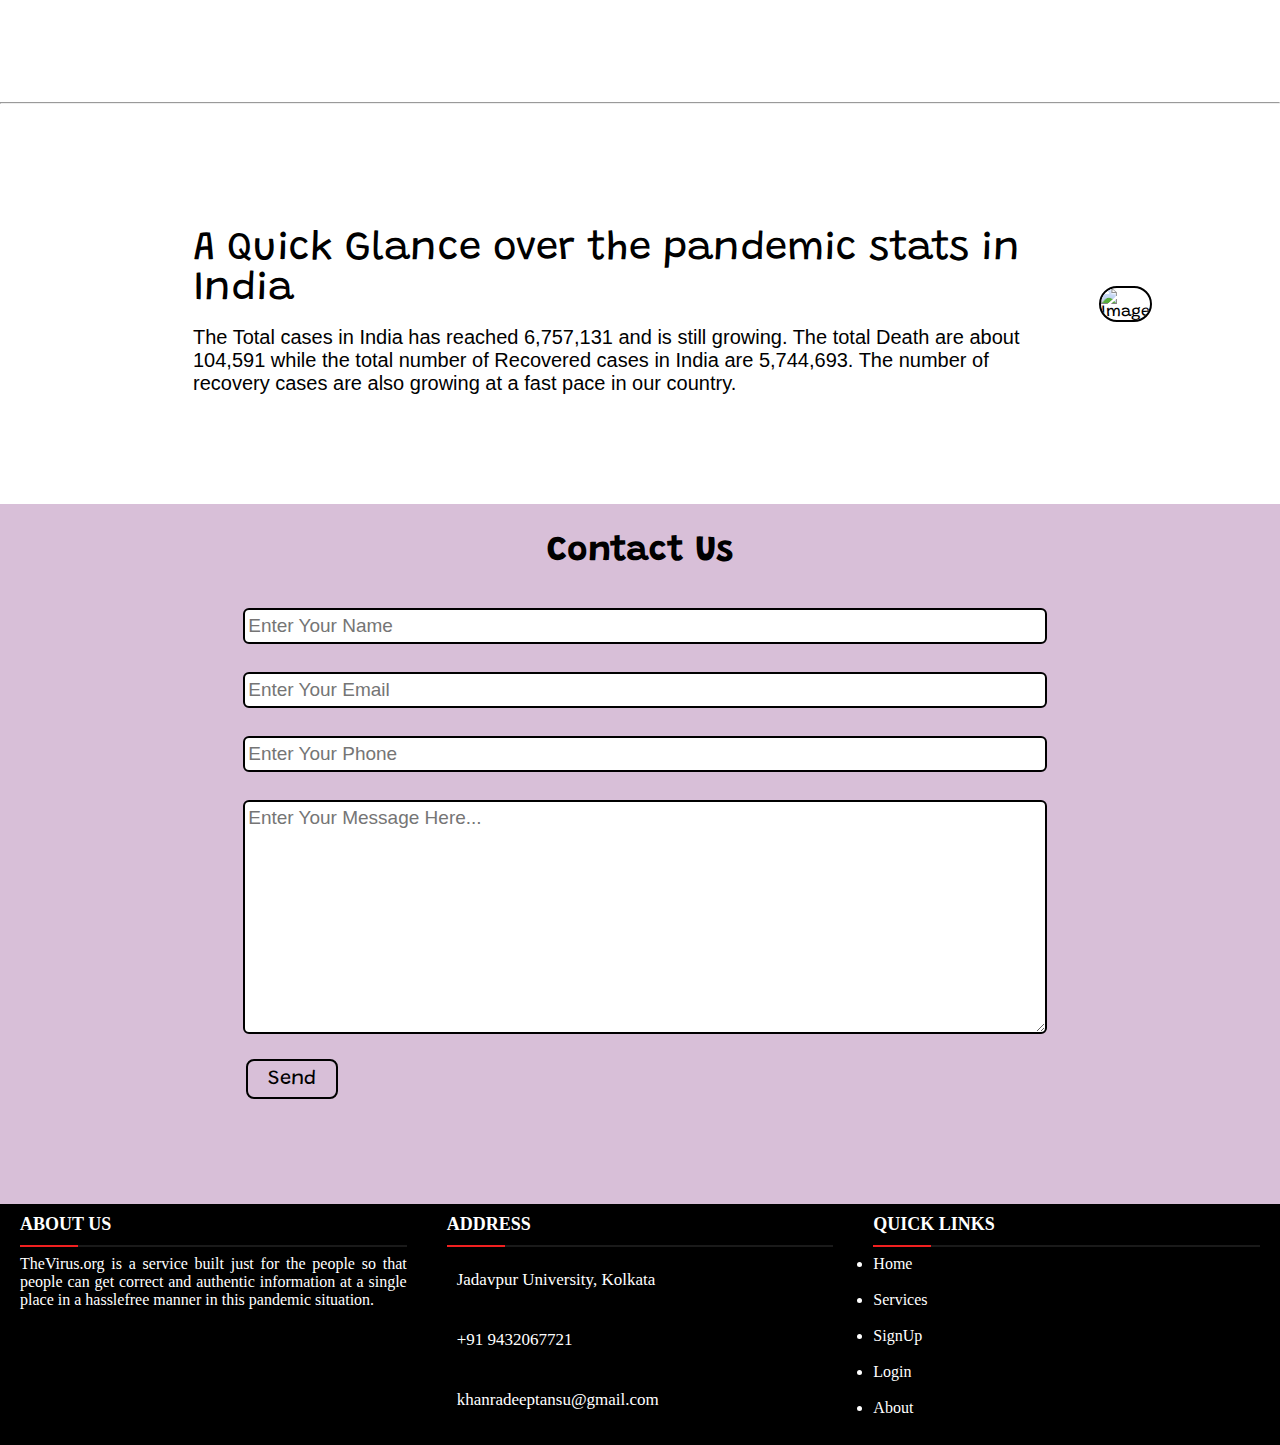
==== commit 5ae9dd49: "header footer added in dashboard" ====
--- a/index.html
+++ b/index.html
@@ -19,7 +19,7 @@
                 <li><a href="#">Home</a></li>
                 <li><a href="#about">Services</a></li>
                 <li><a href="#blog">SignUp</a></li>
-                <li><a href="#blog">Login</a></li>
+                <li><a href="Index1.html">Login</a></li>
                 <li><a href="">About</a></li>
             </ul>
             <div class="rightNav v-class-resp">
--- a/style.css
+++ b/style.css
@@ -24,7 +24,7 @@
     display: flex;
     align-items: center;
     justify-content: center;
-    position: sticky;
+    position: fixed;
     top: 0;
     cursor: pointer;
     
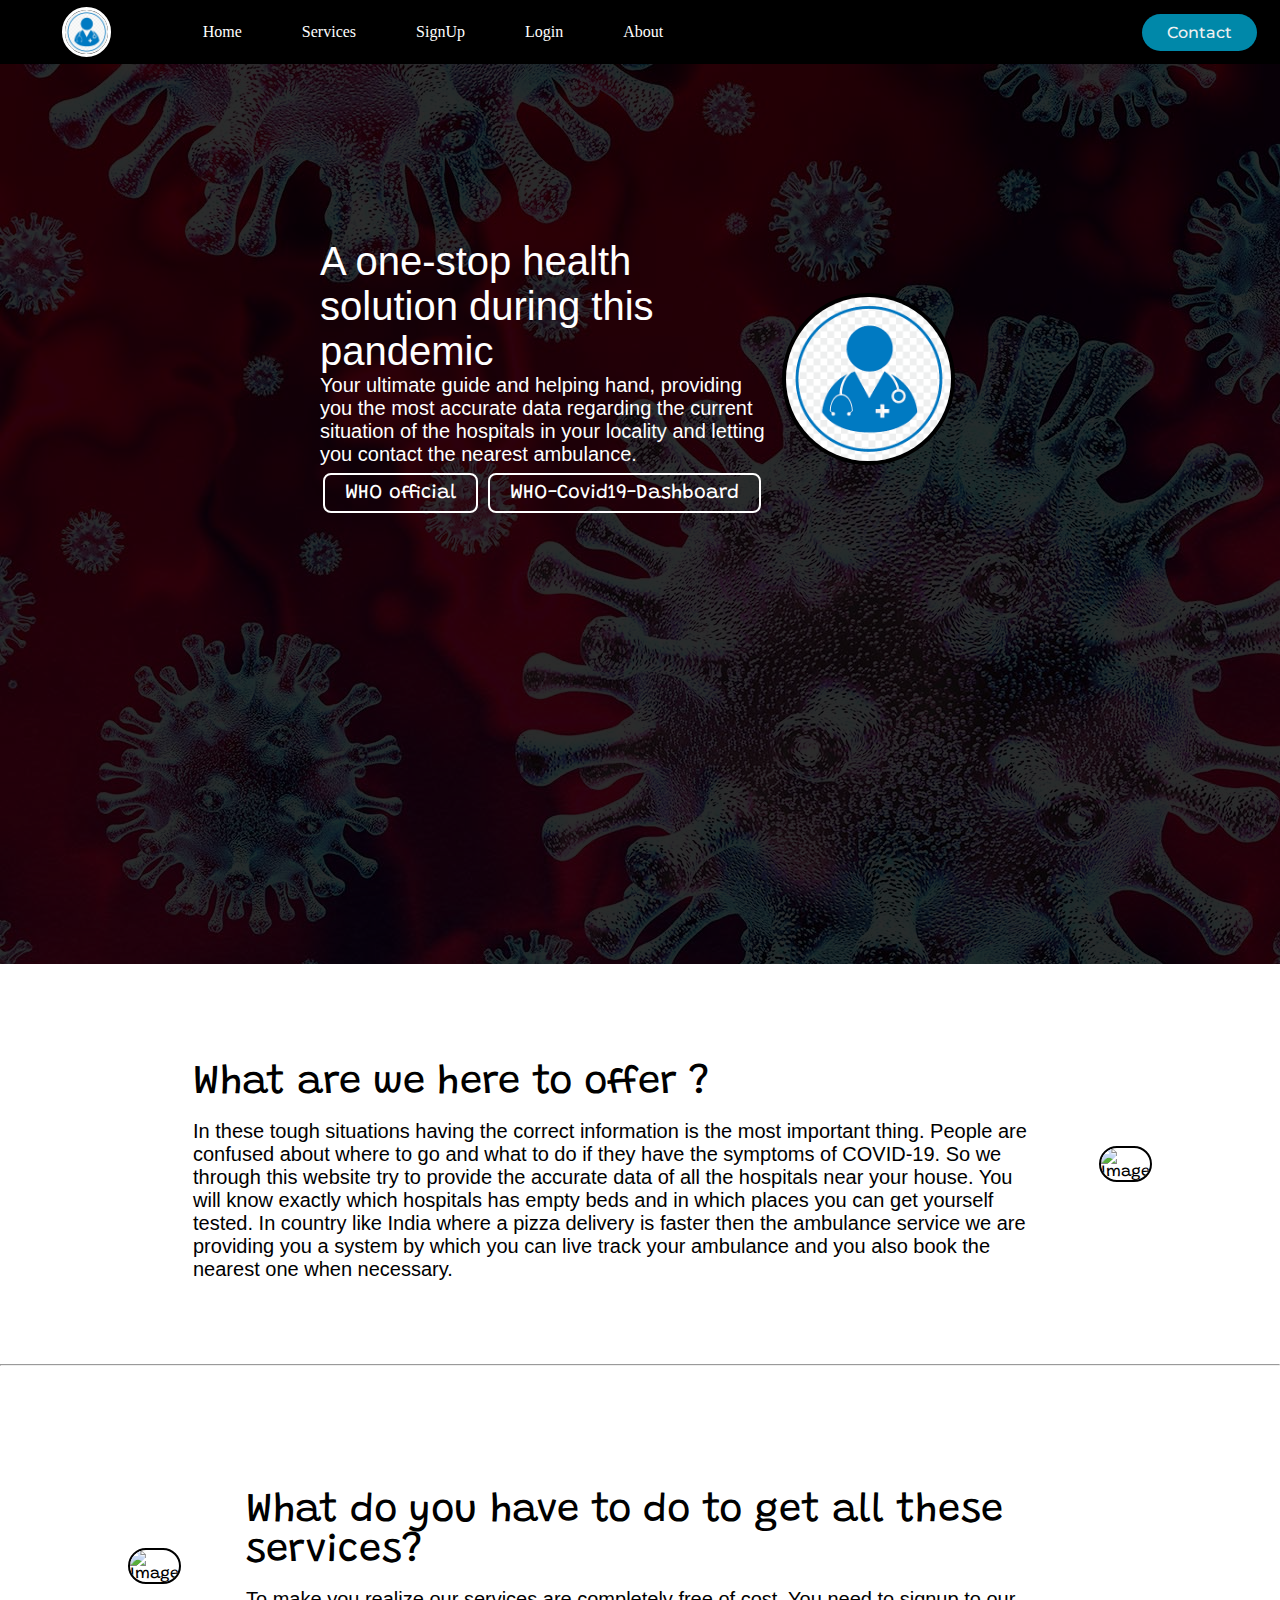
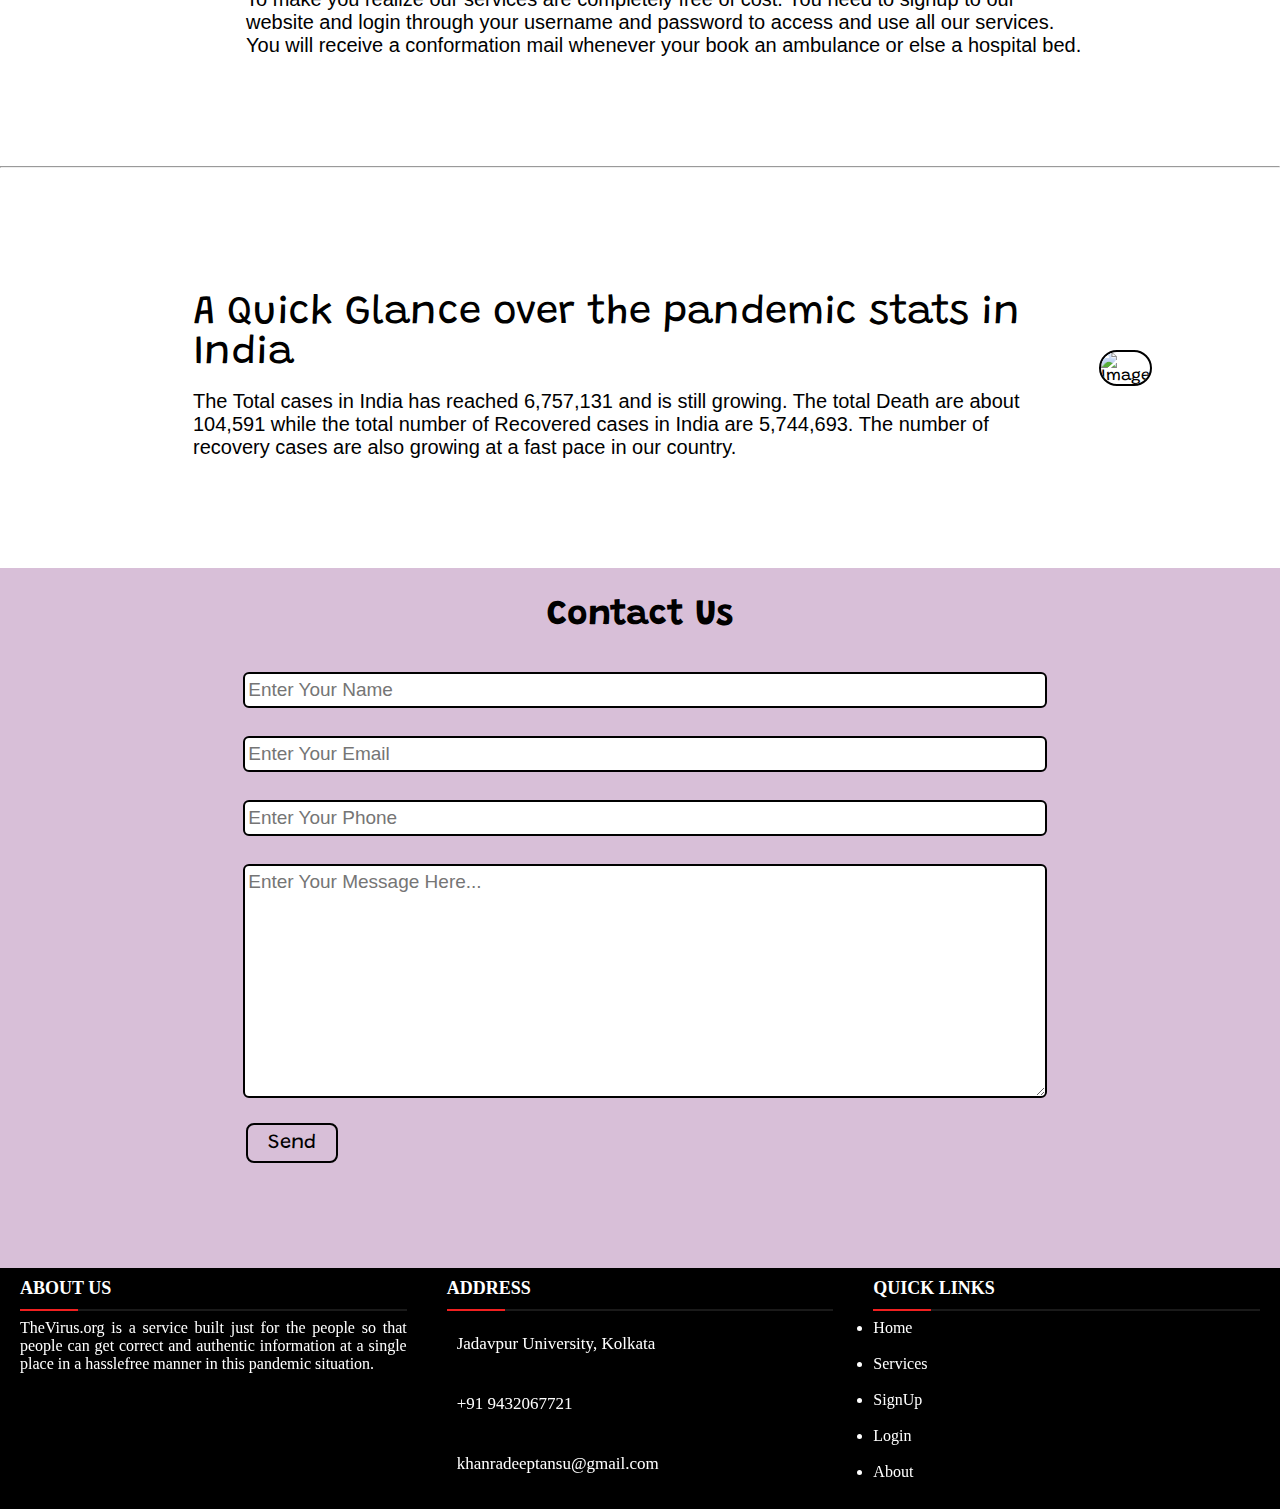
==== commit 109eb5f9: "Login,logout system with contact form" ====
--- a/index.html
+++ b/index.html
@@ -13,13 +13,13 @@
         <link href="https://fonts.googleapis.com/css?family=Montserrat:500&display=swap" rel="stylesheet">
     </head>
     <body>
-        <nav class="navbar h-nav-resp" style="background: black;">
+        <nav class="navbar h-nav-resp" style="background: black; position: sticky;">
             <ul class="nav-list v-class-resp">
                 <div class="logo"><img src="logo.png" alt="logo"></div>
                 <li><a href="#">Home</a></li>
                 <li><a href="#about">Services</a></li>
-                <li><a href="#blog">SignUp</a></li>
-                <li><a href="Index1.html">Login</a></li>
+                <li><a href="register.php">SignUp</a></li>
+                <li><a href="login.php">Login</a></li>
                 <li><a href="">About</a></li>
             </ul>
             <div class="rightNav v-class-resp">
@@ -31,7 +31,7 @@
                 <div class="line"></div>
             </div>
         </nav>    
-        <section class="background firstsection" style=" background: rgba(0, 0, 0, 0.829) url('corona-back.jpg');">
+        <section class="background firstsection" style=" background: rgba(0, 0, 0, 0.829) url('corona-back.jpg'); ">
             <div class="box-main">
                 <div class="firstHalf">
                     <p class="text-big">A one-stop health solution during this pandemic</p>
@@ -160,9 +160,4 @@
 
         <script type="text/javascript" src="resp.js"></script>
     </body>
-</html>
-
-
-    
-
-
+</html>--- a/style.css
+++ b/style.css
@@ -24,7 +24,7 @@
     display: flex;
     align-items: center;
     justify-content: center;
-    position: fixed;
+    position: sticky;
     top: 0;
     cursor: pointer;
     
